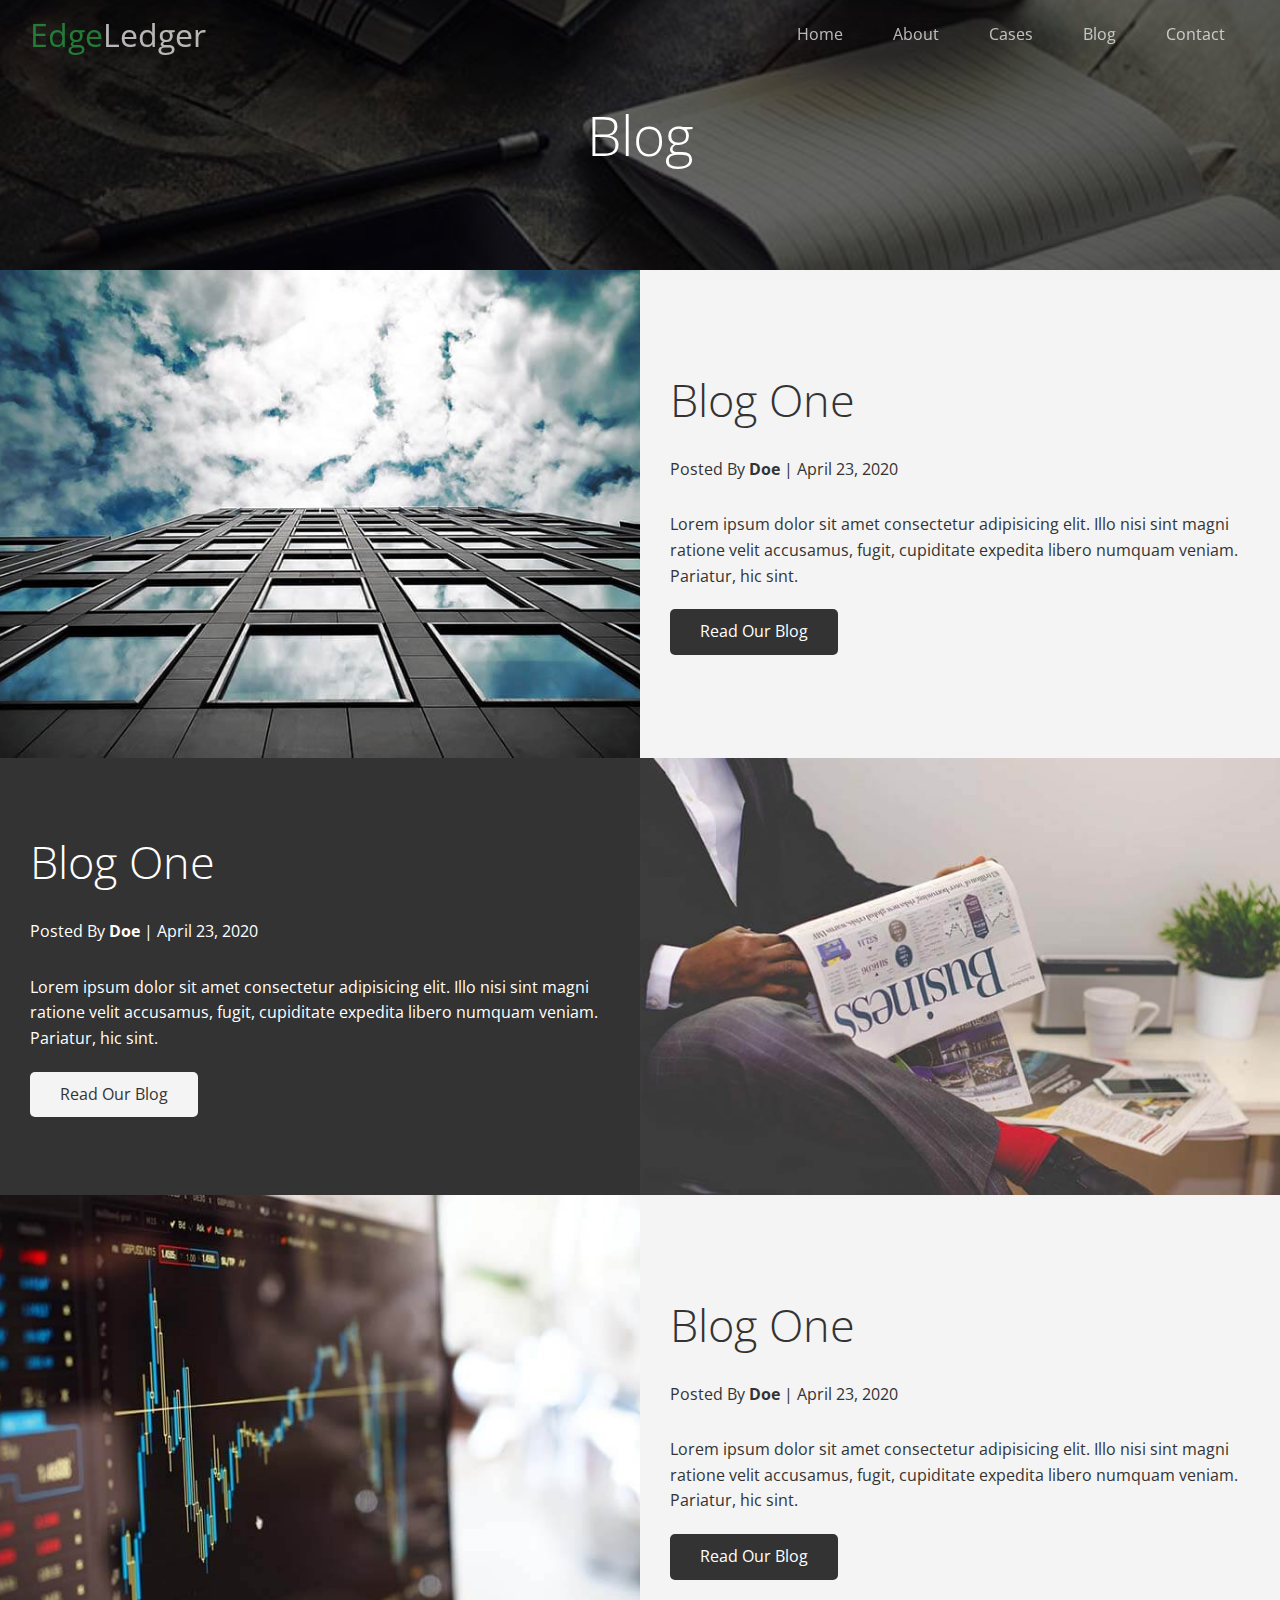
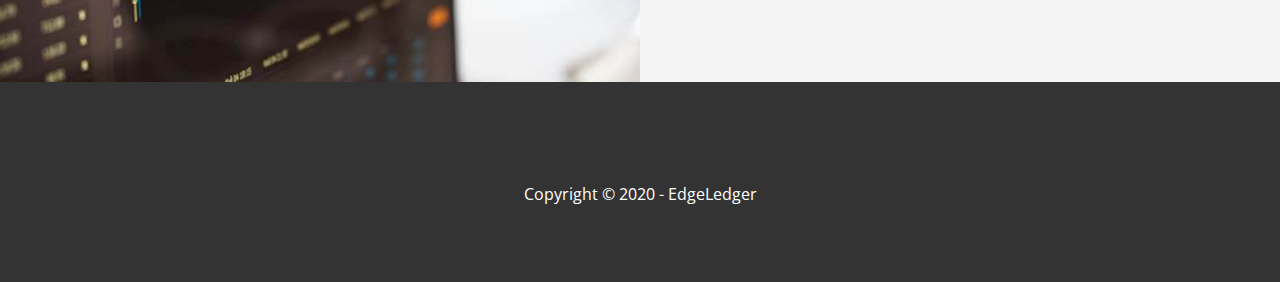
==== blog.html @ 710c7ea5 "first commit" ====
<!DOCTYPE html>
<html lang="en">
  <head>
    <meta charset="UTF-8" />
    <meta name="viewport" content="width=device-width, initial-scale=1.0" />
    <link
      rel="stylesheet"
      href="https://cdnjs.cloudflare.com/ajax/libs/font-awesome/5.13.0/css/all.min.css"
      integrity="sha256-h20CPZ0QyXlBuAw7A+KluUYx/3pK+c7lYEpqLTlxjYQ="
      crossorigin="anonymous"
    />
    <link rel="stylesheet" href="css/utilities.css" />
    <link rel="stylesheet" href="css/style.css" />
    <title>Read Our Blog</title>
  </head>
  <body id="blog">
    <header class="hero blog">
      <div id="navbar" class="navbar top">
        <h1 class="logo">
          <span class="text-primary"><i class="fas fa-book-open"></i> Edge</span
          >Ledger
        </h1>

        <nav>
          <ul>
            <li><a href="index.html">Home</a></li>
            <li><a href="index.html#about">About</a></li>
            <li><a href="index.html#cases">Cases</a></li>
            <li><a href="index.html#blog">Blog</a></li>
            <li><a href="index.html#contact">Contact</a></li>
          </ul>
        </nav>
      </div>

      <div class="content">
        <h1>Blog</h1>
      </div>
    </header>

    <main>
      <article class="flex-columns">
        <div class="row">
          <div class="column">
            <div class="column-1">
              <img src="./images/blog/blog1.jpg" alt="blog" />
            </div>
          </div>

          <div class="column">
            <div class="column-2 bg-light">
              <h2>Blog One</h2>
              <p class="meta">
                <i class="fas fa-user"></i> Posted By <strong>Doe</strong> |
                April 23, 2020
              </p>
              <p>
                Lorem ipsum dolor sit amet consectetur adipisicing elit. Illo
                nisi sint magni ratione velit accusamus, fugit, cupiditate
                expedita libero numquam veniam. Pariatur, hic sint.
              </p>
              <a href="post.html" class="btn btn-dark">Read Our Blog</a>
            </div>
          </div>
        </div>
      </article>
      <article class="flex-columns flex-reverse">
        <div class="row">
          <div class="column">
            <div class="column-1">
              <img src="./images/blog/blog2.jpg" alt="blog" />
            </div>
          </div>

          <div class="column">
            <div class="column-2 bg-dark">
              <h2>Blog One</h2>
              <p class="meta">
                <i class="fas fa-user"></i> Posted By <strong>Doe</strong> |
                April 23, 2020
              </p>
              <p>
                Lorem ipsum dolor sit amet consectetur adipisicing elit. Illo
                nisi sint magni ratione velit accusamus, fugit, cupiditate
                expedita libero numquam veniam. Pariatur, hic sint.
              </p>
              <a href="post.html" class="btn btn-light">Read Our Blog</a>
            </div>
          </div>
        </div>
      </article>
      <article class="flex-columns">
        <div class="row">
          <div class="column">
            <div class="column-1">
              <img src="./images/blog/blog3.jpg" alt="blog" />
            </div>
          </div>

          <div class="column">
            <div class="column-2 bg-light">
              <h2>Blog One</h2>
              <p class="meta">
                <i class="fas fa-user"></i> Posted By <strong>Doe</strong> |
                April 23, 2020
              </p>
              <p>
                Lorem ipsum dolor sit amet consectetur adipisicing elit. Illo
                nisi sint magni ratione velit accusamus, fugit, cupiditate
                expedita libero numquam veniam. Pariatur, hic sint.
              </p>
              <a href="post.html" class="btn btn-dark">Read Our Blog</a>
            </div>
          </div>
        </div>
      </article>
    </main>

    <!-- Footer -->
    <footer class="footer bg-dark">
      <div class="social">
        <a href="#"><i class="fab fa-facebook fa-2x"></i></a>
        <a href="#"><i class="fab fa-twitter fa-2x"></i></a>
        <a href="#"><i class="fab fa-youtube fa-2x"></i></a>
        <a href="#"><i class="fab fa-linkedin fa-2x"></i></a>
      </div>
      <p>Copyright &copy; 2020 - EdgeLedger</p>
    </footer>

    <!-- JS -->
    <script src="js/script.js"></script>
  </body>
</html>
---- css/utilities.css ----
/* Text Colors*/
.text-primary {
  color: #28a745;
}

.text-secondary {
  color: #0284d0;
}

/* Button */
.btn {
  display: inline-block;
  background-color: #28a745;
  color: #fff;
  padding: 10px 30px;
  border-radius: 5px;
  border: none;
  cursor: pointer;
}

.btn:hover {
  opacity: 0.9;
}

.btn-primary,
.bg-primary {
  background: #28a745;
  color: #fff;
}
.btn-secondary,
.bg-secondary {
  background: #0284d0;
  color: #fff;
}
.btn-dark,
.bg-dark {
  background: #333;
  color: #fff;
}

.btn-light,
.bg-light {
  background: #f4f4f4ff;
  color: #333;
}

.btn-outline {
  background: transparent;
  border: #fff 1px solid;
}

/* Flex Items */

.flex-items {
  display: flex;
  padding: 20px;
  text-align: center;
  align-items: center;
  justify-content: center;
  height: 100%;
}

.flex-items > div {
  padding: 20px;
}

/* Flex Columns */
/* without >, the contact part will be influenced */
.flex-reverse > .row {
  flex-direction: row-reverse;
}

.flex-columns .row {
  display: flex;
  width: 100%;
  flex-wrap: wrap;
}

.flex-columns .column {
  display: flex;
  flex-direction: column;
  /* this line needs to be studied */
  flex-basis: 100%;
  /* with lines below, the green for column-2 background cannot be 100% height */
  /* width: 100%; */
  /* height: 100%; */
  flex: 1;
}

.flex-columns img {
  object-fit: cover;
  width: 100%;
  height: 100%;
}

.flex-columns .column .column-1,
.flex-columns .column .column-2 {
  height: 100%;
}

.flex-columns .column-2 {
  display: flex;
  flex-direction: column;
  padding: 30px;
  justify-content: center;
  align-items: flex-start;
}

.column-2 h2 {
  font-size: 45px;
}

.column-2 h2,
.column-2 h4,
.column-2 p {
  margin-bottom: 20px;
}

/* Section Header */
.section-header {
  display: flex;
  flex-direction: column;
  text-align: center;
  align-items: center;
  justify-content: center;
  padding: 20px;
}

.section-header h2 {
  font-size: 40px;
  margin: 20px 0;
}

.section-padding {
  padding: 20px 20px 40px;
}
---- css/style.css ----
/* Google Fonts */
@import url("https://fonts.googleapis.com/css2?family=Open+Sans:wght@300;400&display=swap");

* {
  margin: 0;
  padding: 0;
  box-sizing: border-box;
}

body {
  font-family: "Open Sans", sans-serif;
  color: #333;
  background-color: #fff;
  line-height: 1.6;
}

ul {
  list-style: none;
}

a {
  text-decoration: none;
  color: #333;
}

h1,
h2 {
  font-weight: 300;
  line-height: 1.2;
}

p {
  margin: 10px 0;
}

img {
  width: 100%;
}

/* Navbar */
.navbar {
  display: flex;
  justify-content: space-between;
  align-items: center;
  background-color: #333;
  opacity: 0.7;
  position: fixed;
  color: #fff;
  top: 0px;
  width: 100%;
  height: 70px;
  padding: 0 30px;
  transition: 0.5s;
}

.navbar.top {
  background: transparent;
}

.logo {
  font-weight: 400;
}

.navbar ul {
  display: flex;
}

.navbar a {
  padding: 10px 20px;
  margin: 0 5px;
  color: #fff;
}

.navbar a:hover {
  border-bottom: #28a745 3px solid;
}

/* Header */
.hero {
  background: url("../images/home/showcase.jpg") no-repeat center center/cover;
  height: 100vh;
  color: #fff;
  position: relative;
}

.hero::before {
  content: "";
  background: rgba(0, 0, 0, 0.6);
  width: 100%;
  height: 100%;
  position: absolute;
  top: 0;
  left: 0;
}
.hero .content {
  display: flex;
  flex-direction: column;
  text-align: center;
  justify-content: center;
  /* if without the line below, the width of button is across the screen.*/
  /* Beacuse by default align-items: stretch; */
  align-items: center;
  height: 100%;
  /* only with the line below not working */
  /* z-index: 1; */
  /* this line is also a must to put the concent to the front */
  /* position: relative; */
  padding: 0 20px;
}

.hero .content h1 {
  font-size: 55px;
}

.hero .content p {
  font-size: 23px;
  max-width: 600px;
  margin: 20px 0 30px;
}

.hero * {
  z-index: 10;
}

/* Icons */
.icons {
  padding: 30px;
}

.icons h3 {
  /* this line below not work  maybe h3 is builtin bold? */
  font-weight: bold;
  margin-bottom: 15px;
}

.icons i {
  border-radius: 50%;
  background: #28a745;
  padding: 16px;
  color: #fff;
  margin-bottom: 15px;
}

/* cases row */
.flex-grid {
  margin-bottom: 20px;
}

.flex-grid .column img {
  padding: 5px;
  height: 50%;
}

.flex-grid .row {
  display: flex;
  flex-basis: 25%;
  padding: 0 20px;
}

.flex-grid .row .column {
  flex: 25%;
}
/* Team */
.team .flex-items img {
  border-radius: 50%;
}

.team .flex-items h4 {
  font-size: 26px;
}

/* Callback Form */
.callback-form {
  width: 100%;
}

.callback-form input {
  width: 100%;
  padding: 15px;
  margin-bottom: 15px;
  border: #f5f5f5 1px solid;
  border-radius: 5px;
}

.callback-form input:focus {
  outline-color: #28a745;
}

/* Blog */
.hero.blog {
  height: 30vh;
  background: url("/images/home/blog.jpg") no-repeat center center/cover;
}

/* Post */
.post {
  padding: 30px 20px;
}
.post h1 {
  border-bottom: #ccc 1px solid;
  padding: 10px 0;
  margin-bottom: 20px;
  font-size: 40px;
}
.post img {
  display: block;
  border-radius: 50%;
  max-width: 400px;
  margin: 20px auto;
}

/* Footer */
.footer {
  display: flex;
  flex-direction: column;
  align-items: center;
  justify-content: center;
  text-align: center;
  height: 200px;
}

.footer a {
  color: #fff;
}

.footer a:hover {
  color: #28a745;
}

.footer .social > * {
  margin-right: 30px;
}

/* Mobile */
@media (max-width: 768px) {
  .navbar {
    flex-direction: column;
    height: 120px;
    padding: 10px 10px;
  }
  .flex-columns .row,
  .flex-items {
    flex-direction: column;
  }

  .flex-grid .row {
    flex-direction: column;
  }

  .flex-grid .column img {
    height: 100%;
    width: 50%;
  }
  .flex-grid .column {
    display: flex;
  }

  .team .flex-items img {
    padding: 30px;
  }
}

@media (max-width: 414px) {
  .flex-grid .column {
    flex-direction: column;
  }

  .flex-grid .column img {
    width: 100%;
  }
}
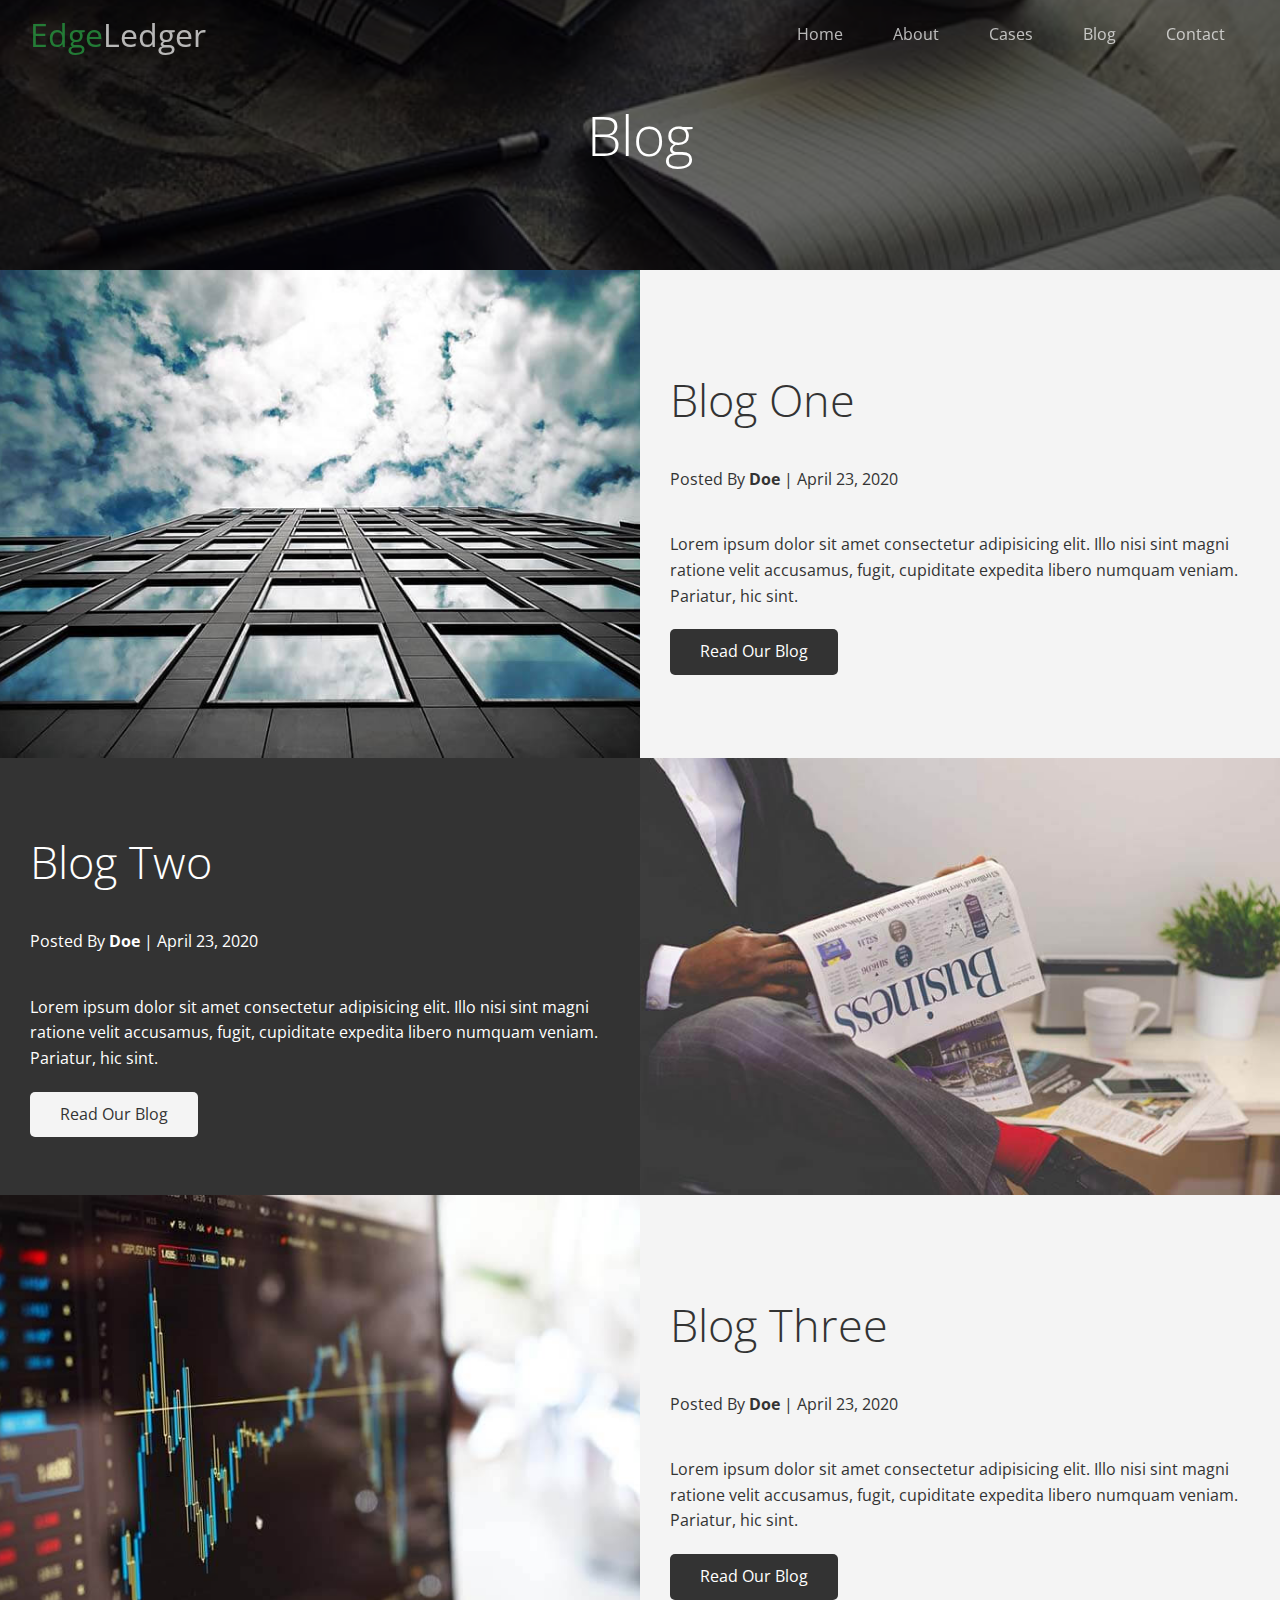
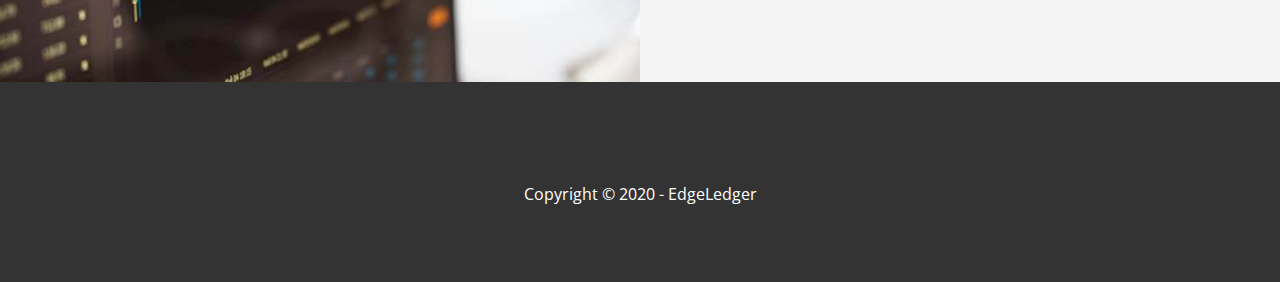
==== commit db30e9db: "updated images path" ====
--- a/blog.html
+++ b/blog.html
@@ -73,7 +73,7 @@
 
           <div class="column">
             <div class="column-2 bg-dark">
-              <h2>Blog One</h2>
+              <h2>Blog Two</h2>
               <p class="meta">
                 <i class="fas fa-user"></i> Posted By <strong>Doe</strong> |
                 April 23, 2020
@@ -98,7 +98,7 @@
 
           <div class="column">
             <div class="column-2 bg-light">
-              <h2>Blog One</h2>
+              <h2>Blog Three</h2>
               <p class="meta">
                 <i class="fas fa-user"></i> Posted By <strong>Doe</strong> |
                 April 23, 2020
--- a/css/utilities.css
+++ b/css/utilities.css
@@ -108,12 +108,13 @@
 
 .column-2 h2 {
   font-size: 45px;
+  font-weight: 100px;
 }
 
 .column-2 h2,
 .column-2 h4,
 .column-2 p {
-  margin-bottom: 20px;
+  margin: 20px 0;
 }
 
 /* Section Header */
--- a/css/style.css
+++ b/css/style.css
@@ -186,10 +186,14 @@
   outline-color: #28a745;
 }
 
+.callback-form .btn {
+  -webkit-appearance: none;
+}
+
 /* Blog */
 .hero.blog {
   height: 30vh;
-  background: url("/images/home/blog.jpg") no-repeat center center/cover;
+  background: url("../images/home/blog.jpg") no-repeat center center/cover;
 }
 
 /* Post */
@@ -236,8 +240,9 @@
   .navbar {
     flex-direction: column;
     height: 120px;
-    padding: 10px 10px;
-  }
+    padding: 20px;
+  }
+
   .flex-columns .row,
   .flex-items {
     flex-direction: column;
@@ -247,9 +252,13 @@
     flex-direction: column;
   }
 
+  .flex-grid .column a {
+    height: unset;
+    width: 50%;
+  }
+
   .flex-grid .column img {
     height: 100%;
-    width: 50%;
   }
   .flex-grid .column {
     display: flex;
@@ -265,7 +274,16 @@
     flex-direction: column;
   }
 
-  .flex-grid .column img {
+  .flex-grid .column a {
     width: 100%;
   }
-}
+
+  .navbar a {
+    padding: 10px 10px;
+    margin: 0 3px;
+  }
+
+  .hero.blog .content h1 {
+    padding-top: 60px;
+  }
+}
